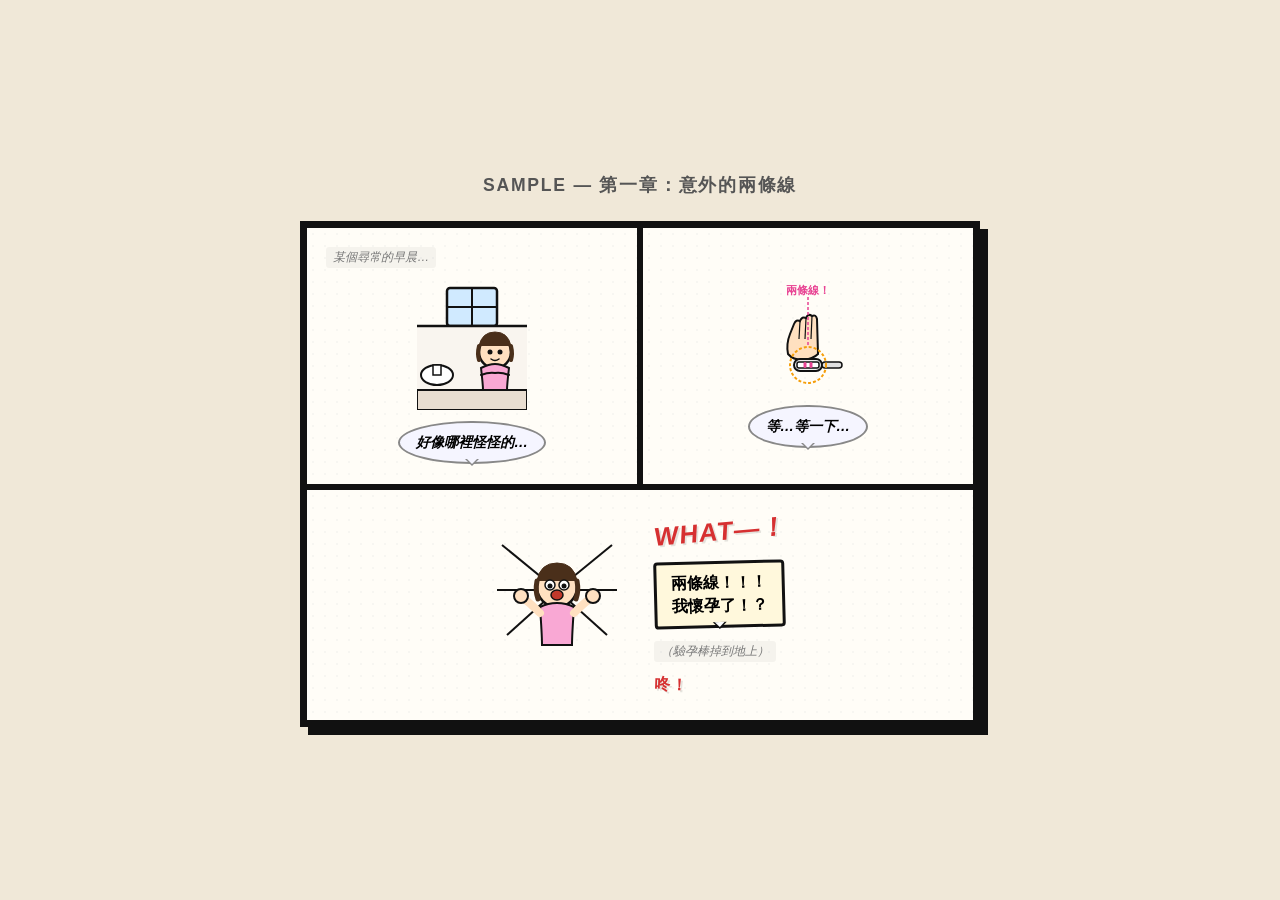
==== sample.html @ 0d5018bb "Add SVG comic sample page (chapter 1, first panel) Sample page showing hand-drawn SVG character styl" ====
<!DOCTYPE html>
<html lang="zh-TW">
<head>
  <meta charset="UTF-8" />
  <meta name="viewport" content="width=device-width, initial-scale=1.0" />
  <title>Sample — 漫畫孕期故事</title>
  <style>
    * { box-sizing: border-box; margin: 0; padding: 0; }

    body {
      background: #f0e8d8;
      display: flex;
      flex-direction: column;
      align-items: center;
      justify-content: center;
      min-height: 100vh;
      font-family: 'Segoe UI', 'PingFang SC', sans-serif;
      padding: 2rem 1rem;
    }

    h1 {
      font-size: 1.1rem;
      color: #555;
      margin-bottom: 1.5rem;
      letter-spacing: 0.1em;
    }

    /* ── 漫畫頁面外框 ── */
    .page {
      background: #fff;
      border: 4px solid #111;
      box-shadow: 8px 8px 0 #111;
      width: 100%;
      max-width: 680px;
      display: grid;
      grid-template-columns: 1fr 1fr;
      grid-template-rows: auto auto;
      gap: 0;
    }

    /* ── 單格 ── */
    .panel {
      border: 3px solid #111;
      padding: 1.2rem;
      display: flex;
      flex-direction: column;
      align-items: center;
      justify-content: center;
      gap: 0.7rem;
      min-height: 220px;
      position: relative;
      background: #fffdf7;
      overflow: hidden;
    }

    /* 跨兩欄的大格 */
    .panel.wide {
      grid-column: span 2;
      min-height: 180px;
      flex-direction: row;
      gap: 2rem;
      padding: 1.5rem 2rem;
    }

    /* 半網點背景裝飾 */
    .panel::before {
      content: '';
      position: absolute;
      inset: 0;
      background-image: radial-gradient(circle, #ccc 1px, transparent 1px);
      background-size: 12px 12px;
      opacity: 0.15;
      pointer-events: none;
    }

    /* ── 對話泡 ── */
    .bubble {
      position: relative;
      background: #fff;
      border: 2.5px solid #111;
      border-radius: 20px;
      padding: 0.45rem 0.9rem;
      font-size: 0.88rem;
      font-weight: 700;
      text-align: center;
      line-height: 1.45;
      max-width: 180px;
      z-index: 1;
    }
    .bubble::after {
      content: '';
      position: absolute;
      bottom: -11px;
      left: 50%;
      transform: translateX(-50%);
      border: 7px solid transparent;
      border-top-color: #111;
    }
    .bubble::before {
      content: '';
      position: absolute;
      bottom: -7px;
      left: 50%;
      transform: translateX(-50%);
      border: 5.5px solid transparent;
      border-top-color: #fff;
      z-index: 1;
    }

    /* 思考泡 */
    .bubble.think {
      border-radius: 50%;
      padding: 0.6rem 1rem;
      font-style: italic;
      background: #f5f5ff;
      border-color: #888;
    }
    .bubble.think::after { border-top-color: #888; }
    .bubble.think::before { border-top-color: #f5f5ff; }

    /* 大叫泡 */
    .bubble.shout {
      border-radius: 4px;
      background: #fff8dc;
      transform: rotate(-1.5deg);
      border-width: 3px;
      font-size: 1rem;
      max-width: 220px;
    }

    /* ── 場景標題 ── */
    .caption {
      font-size: 0.75rem;
      color: #777;
      font-style: italic;
      align-self: flex-start;
      background: rgba(0,0,0,0.04);
      padding: 2px 7px;
      border-radius: 3px;
      z-index: 1;
    }

    /* ── 音效字 ── */
    .sfx {
      font-size: 1.6rem;
      font-weight: 900;
      color: #d63031;
      transform: rotate(-5deg) skewX(-8deg);
      display: inline-block;
      text-shadow: 2px 2px 0 rgba(0,0,0,0.1);
      letter-spacing: 0.05em;
      z-index: 1;
    }

    svg { z-index: 1; }
  </style>
</head>
<body>

  <h1>SAMPLE — 第一章：意外的兩條線</h1>

  <div class="page">

    <!-- 格1：廁所，早晨 -->
    <div class="panel">
      <div class="caption">某個尋常的早晨…</div>
      <!-- 廁所場景 SVG -->
      <svg width="110" height="130" viewBox="0 0 110 130" fill="none" xmlns="http://www.w3.org/2000/svg">
        <!-- 窗戶 -->
        <rect x="30" y="8" width="50" height="38" rx="3" fill="#d0eaff" stroke="#111" stroke-width="2.5"/>
        <line x1="55" y1="8" x2="55" y2="46" stroke="#111" stroke-width="2"/>
        <line x1="30" y1="27" x2="80" y2="27" stroke="#111" stroke-width="2"/>
        <!-- 牆 -->
        <rect x="0" y="46" width="110" height="84" fill="#f9f5ef" stroke="#111" stroke-width="0"/>
        <line x1="0" y1="46" x2="110" y2="46" stroke="#111" stroke-width="2.5"/>
        <!-- 地板 -->
        <rect x="0" y="110" width="110" height="20" fill="#e8ddd0" stroke="#111" stroke-width="2"/>
        <!-- 洗手台輪廓 -->
        <ellipse cx="20" cy="95" rx="16" ry="10" fill="#fff" stroke="#111" stroke-width="2"/>
        <rect x="16" y="85" width="8" height="10" fill="#fff" stroke="#111" stroke-width="1.5"/>
        <!-- 主角：女生半身（媽媽） -->
        <!-- 頭 -->
        <circle cx="78" cy="72" r="16" fill="#ffe0c0" stroke="#111" stroke-width="2.5"/>
        <!-- 頭髮 -->
        <path d="M62 66 Q65 52 78 52 Q91 52 94 66" fill="#4a2f1a" stroke="#4a2f1a" stroke-width="1"/>
        <path d="M62 66 Q60 74 62 80" stroke="#4a2f1a" stroke-width="4" stroke-linecap="round"/>
        <path d="M94 66 Q96 74 94 80" stroke="#4a2f1a" stroke-width="4" stroke-linecap="round"/>
        <!-- 眼睛 -->
        <circle cx="73" cy="72" r="2.5" fill="#111"/>
        <circle cx="83" cy="72" r="2.5" fill="#111"/>
        <!-- 嘴巴：正常 -->
        <path d="M74 79 Q78 82 82 79" stroke="#111" stroke-width="1.5" fill="none" stroke-linecap="round"/>
        <!-- 身體 -->
        <path d="M64 88 Q66 105 66 110 L90 110 Q90 105 92 88 Q84 84 78 84 Q72 84 64 88Z" fill="#f9a8d4" stroke="#111" stroke-width="2"/>
        <!-- 手抱胸 -->
        <path d="M64 95 Q72 92 78 93 Q84 92 92 95" stroke="#111" stroke-width="2" fill="none" stroke-linecap="round"/>
      </svg>
      <div class="bubble think">好像哪裡怪怪的…</div>
    </div>

    <!-- 格2：驗孕棒 -->
    <div class="panel">
      <!-- 驗孕棒特寫 SVG -->
      <svg width="100" height="130" viewBox="0 0 100 130" fill="none" xmlns="http://www.w3.org/2000/svg">
        <!-- 手 -->
        <path d="M30 90 Q28 80 32 70 L36 60 Q38 55 42 57 Q44 52 48 54 Q50 49 54 52 Q58 50 59 55 L60 90 Q55 95 45 96 Q35 96 30 90Z" fill="#ffe0c0" stroke="#111" stroke-width="2"/>
        <!-- 手指分線 -->
        <line x1="42" y1="57" x2="41" y2="75" stroke="#111" stroke-width="1.2"/>
        <line x1="48" y1="54" x2="47" y2="75" stroke="#111" stroke-width="1.2"/>
        <line x1="54" y1="52" x2="53" y2="75" stroke="#111" stroke-width="1.2"/>
        <!-- 驗孕棒主體 -->
        <rect x="36" y="95" width="28" height="12" rx="6" fill="#f0f0f0" stroke="#111" stroke-width="2"/>
        <rect x="64" y="98" width="20" height="6" rx="3" fill="#e0e0e0" stroke="#111" stroke-width="1.5"/>
        <!-- 結果窗 -->
        <rect x="39" y="98" width="22" height="6" rx="2" fill="#fff" stroke="#111" stroke-width="1.5"/>
        <!-- 兩條線！ -->
        <line x1="47" y1="99.5" x2="47" y2="102.5" stroke="#e84393" stroke-width="3" stroke-linecap="round"/>
        <line x1="53" y1="99.5" x2="53" y2="102.5" stroke="#e84393" stroke-width="3" stroke-linecap="round"/>
        <!-- 放大標示 -->
        <circle cx="50" cy="101" r="18" fill="none" stroke="#f59e0b" stroke-width="2" stroke-dasharray="3 2"/>
        <text x="50" y="30" text-anchor="middle" font-size="11" font-weight="bold" fill="#e84393">兩條線！</text>
        <line x1="50" y1="33" x2="50" y2="83" stroke="#e84393" stroke-width="1.5" stroke-dasharray="3 2"/>
      </svg>
      <div class="bubble think">等…等一下…</div>
    </div>

    <!-- 格3（寬格）：驚嚇反應 -->
    <div class="panel wide">
      <!-- 驚嚇媽媽 SVG -->
      <svg width="130" height="140" viewBox="0 0 130 140" fill="none" xmlns="http://www.w3.org/2000/svg">
        <!-- 放射線（shock lines） -->
        <line x1="65" y1="55" x2="10" y2="10" stroke="#111" stroke-width="2"/>
        <line x1="65" y1="55" x2="120" y2="10" stroke="#111" stroke-width="2"/>
        <line x1="65" y1="55" x2="5" y2="55" stroke="#111" stroke-width="2"/>
        <line x1="65" y1="55" x2="125" y2="55" stroke="#111" stroke-width="2"/>
        <line x1="65" y1="55" x2="15" y2="100" stroke="#111" stroke-width="2"/>
        <line x1="65" y1="55" x2="115" y2="100" stroke="#111" stroke-width="2"/>
        <!-- 頭 -->
        <circle cx="65" cy="52" r="20" fill="#ffe0c0" stroke="#111" stroke-width="2.5"/>
        <!-- 頭髮 -->
        <path d="M45 46 Q48 28 65 28 Q82 28 85 46" fill="#4a2f1a" stroke="#4a2f1a" stroke-width="1"/>
        <path d="M45 46 Q43 56 46 64" stroke="#4a2f1a" stroke-width="5" stroke-linecap="round"/>
        <path d="M85 46 Q87 56 84 64" stroke="#4a2f1a" stroke-width="5" stroke-linecap="round"/>
        <!-- 驚嚇眼睛（大圓眼） -->
        <circle cx="58" cy="50" r="5" fill="#fff" stroke="#111" stroke-width="1.5"/>
        <circle cx="72" cy="50" r="5" fill="#fff" stroke="#111" stroke-width="1.5"/>
        <circle cx="58" cy="51" r="2.5" fill="#111"/>
        <circle cx="72" cy="51" r="2.5" fill="#111"/>
        <!-- 張嘴 -->
        <ellipse cx="65" cy="60" rx="6" ry="5" fill="#c0392b" stroke="#111" stroke-width="1.5"/>
        <!-- 身體 -->
        <path d="M48 72 Q50 100 50 110 L80 110 Q80 100 82 72 Q74 68 65 68 Q56 68 48 72Z" fill="#f9a8d4" stroke="#111" stroke-width="2"/>
        <!-- 雙手舉起 -->
        <path d="M48 78 Q38 68 30 62" stroke="#ffe0c0" stroke-width="8" stroke-linecap="round"/>
        <path d="M82 78 Q92 68 100 62" stroke="#ffe0c0" stroke-width="8" stroke-linecap="round"/>
        <!-- 手掌 -->
        <circle cx="29" cy="61" r="7" fill="#ffe0c0" stroke="#111" stroke-width="2"/>
        <circle cx="101" cy="61" r="7" fill="#ffe0c0" stroke="#111" stroke-width="2"/>
      </svg>

      <div style="display:flex; flex-direction:column; gap:0.8rem; align-items:flex-start;">
        <div class="sfx">WHAT—！</div>
        <div class="bubble shout">兩條線！！！<br/>我懷孕了！？</div>
        <div class="caption">（驗孕棒掉到地上）</div>
        <div class="sfx" style="font-size:1rem; transform:rotate(2deg);">咚！</div>
      </div>
    </div>

  </div>

</body>
</html>
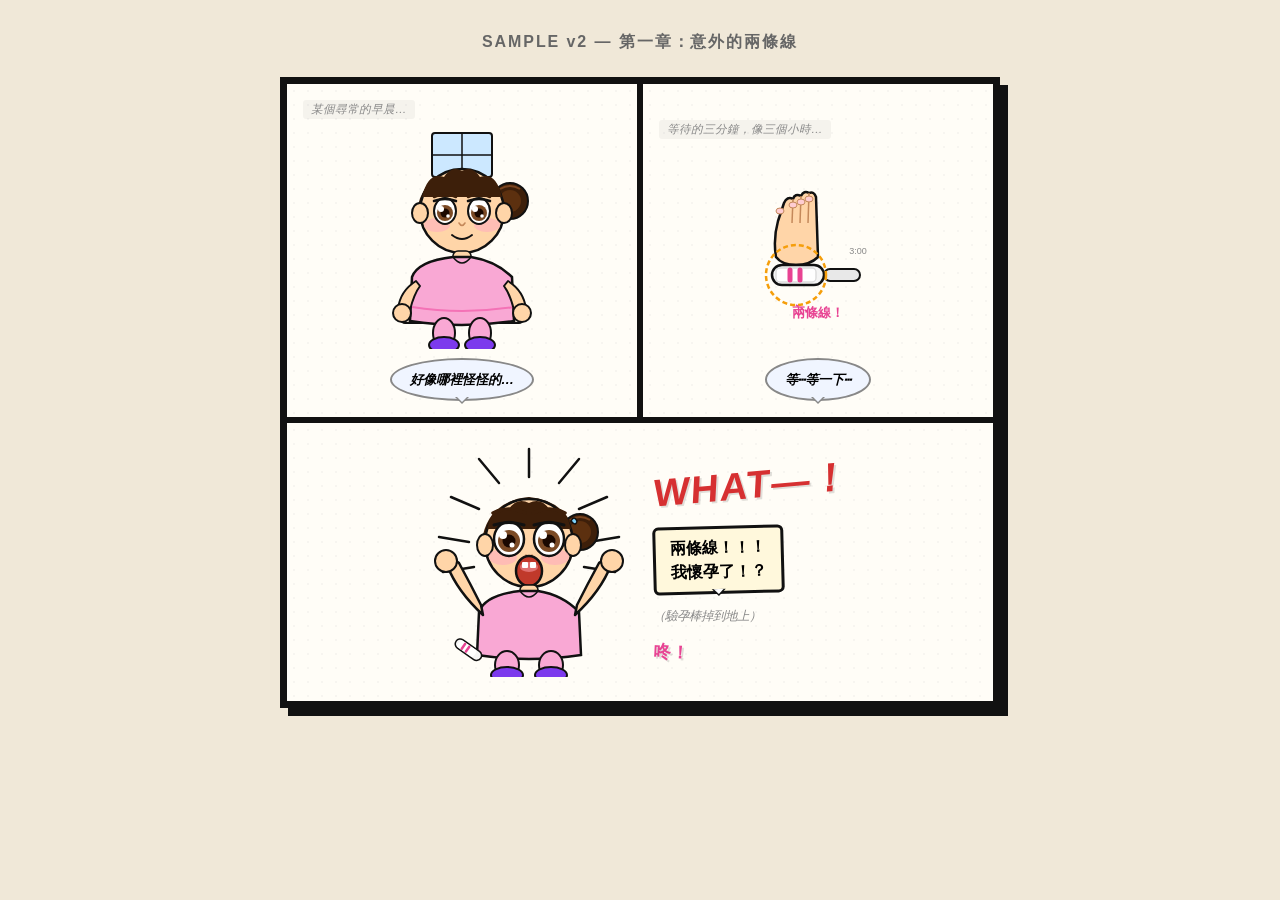
==== commit 1af3e446: "Redesign characters with chibi proportions and manga-style features - Big head (chibi 1:1.5 ratio), " ====
--- a/sample.html
+++ b/sample.html
@@ -3,95 +3,97 @@
 <head>
   <meta charset="UTF-8" />
   <meta name="viewport" content="width=device-width, initial-scale=1.0" />
-  <title>Sample — 漫畫孕期故事</title>
+  <title>Sample v2 — 漫畫孕期故事</title>
   <style>
-    * { box-sizing: border-box; margin: 0; padding: 0; }
+    *, *::before, *::after { box-sizing: border-box; margin: 0; padding: 0; }
 
     body {
       background: #f0e8d8;
+      font-family: 'Segoe UI', 'PingFang SC', sans-serif;
       display: flex;
       flex-direction: column;
       align-items: center;
-      justify-content: center;
-      min-height: 100vh;
-      font-family: 'Segoe UI', 'PingFang SC', sans-serif;
-      padding: 2rem 1rem;
-    }
-
-    h1 {
-      font-size: 1.1rem;
-      color: #555;
-      margin-bottom: 1.5rem;
-      letter-spacing: 0.1em;
-    }
-
-    /* ── 漫畫頁面外框 ── */
+      padding: 2rem 1rem 4rem;
+      gap: 1.5rem;
+    }
+
+    h1 { font-size: 1rem; color: #666; letter-spacing: 0.12em; }
+
     .page {
       background: #fff;
       border: 4px solid #111;
       box-shadow: 8px 8px 0 #111;
       width: 100%;
-      max-width: 680px;
+      max-width: 720px;
       display: grid;
       grid-template-columns: 1fr 1fr;
       grid-template-rows: auto auto;
-      gap: 0;
-    }
-
-    /* ── 單格 ── */
+    }
+
     .panel {
       border: 3px solid #111;
-      padding: 1.2rem;
+      padding: 1rem;
       display: flex;
       flex-direction: column;
       align-items: center;
-      justify-content: center;
-      gap: 0.7rem;
-      min-height: 220px;
+      justify-content: flex-end;
+      gap: 0.6rem;
+      min-height: 280px;
       position: relative;
       background: #fffdf7;
       overflow: hidden;
     }
 
-    /* 跨兩欄的大格 */
-    .panel.wide {
-      grid-column: span 2;
-      min-height: 180px;
-      flex-direction: row;
-      gap: 2rem;
-      padding: 1.5rem 2rem;
-    }
-
-    /* 半網點背景裝飾 */
+    /* subtle dot tone */
     .panel::before {
       content: '';
       position: absolute;
       inset: 0;
-      background-image: radial-gradient(circle, #ccc 1px, transparent 1px);
-      background-size: 12px 12px;
-      opacity: 0.15;
+      background-image: radial-gradient(circle, #bbb 1px, transparent 1px);
+      background-size: 14px 14px;
+      opacity: 0.12;
       pointer-events: none;
     }
 
-    /* ── 對話泡 ── */
+    .panel.wide {
+      grid-column: span 2;
+      flex-direction: row;
+      justify-content: center;
+      align-items: center;
+      gap: 1.5rem;
+      min-height: 260px;
+      padding: 1.5rem 2rem;
+    }
+
+    .caption {
+      font-size: 0.72rem;
+      color: #888;
+      font-style: italic;
+      align-self: flex-start;
+      background: rgba(0,0,0,0.04);
+      padding: 2px 8px;
+      border-radius: 3px;
+      z-index: 1;
+    }
+
+    /* speech bubble */
     .bubble {
       position: relative;
       background: #fff;
       border: 2.5px solid #111;
       border-radius: 20px;
       padding: 0.45rem 0.9rem;
-      font-size: 0.88rem;
-      font-weight: 700;
+      font-size: 0.9rem;
+      font-weight: 800;
       text-align: center;
-      line-height: 1.45;
-      max-width: 180px;
+      line-height: 1.5;
       z-index: 1;
+      max-width: 200px;
     }
     .bubble::after {
       content: '';
       position: absolute;
-      bottom: -11px;
-      left: 50%;
+      bottom: -12px; left: 50%;
       transform: translateX(-50%);
       border: 7px solid transparent;
       border-top-color: #111;
@@ -99,171 +101,297 @@
     .bubble::before {
       content: '';
       position: absolute;
-      bottom: -7px;
-      left: 50%;
+      bottom: -8px; left: 50%;
       transform: translateX(-50%);
       border: 5.5px solid transparent;
       border-top-color: #fff;
       z-index: 1;
     }
-
-    /* 思考泡 */
     .bubble.think {
+      background: #f0f5ff;
+      border-color: #888;
       border-radius: 50%;
-      padding: 0.6rem 1rem;
+      padding: 0.6rem 1.1rem;
       font-style: italic;
-      background: #f5f5ff;
-      border-color: #888;
-    }
-    .bubble.think::after { border-top-color: #888; }
-    .bubble.think::before { border-top-color: #f5f5ff; }
-
-    /* 大叫泡 */
+      font-weight: 600;
+      font-size: 0.82rem;
+    }
+    .bubble.think::after  { border-top-color: #888; }
+    .bubble.think::before { border-top-color: #f0f5ff; }
     .bubble.shout {
-      border-radius: 4px;
       background: #fff8dc;
+      border-width: 3px;
+      border-radius: 6px;
       transform: rotate(-1.5deg);
-      border-width: 3px;
       font-size: 1rem;
-      max-width: 220px;
-    }
-
-    /* ── 場景標題 ── */
-    .caption {
-      font-size: 0.75rem;
-      color: #777;
-      font-style: italic;
-      align-self: flex-start;
-      background: rgba(0,0,0,0.04);
-      padding: 2px 7px;
-      border-radius: 3px;
-      z-index: 1;
-    }
-
-    /* ── 音效字 ── */
+      max-width: 230px;
+    }
+
     .sfx {
-      font-size: 1.6rem;
+      font-size: 2rem;
       font-weight: 900;
       color: #d63031;
       transform: rotate(-5deg) skewX(-8deg);
       display: inline-block;
-      text-shadow: 2px 2px 0 rgba(0,0,0,0.1);
-      letter-spacing: 0.05em;
+      text-shadow: 2px 2px 0 rgba(0,0,0,0.12);
+      letter-spacing: 0.04em;
       z-index: 1;
     }
 
-    svg { z-index: 1; }
+    svg { z-index: 1; flex-shrink: 0; }
   </style>
 </head>
 <body>
 
-  <h1>SAMPLE — 第一章：意外的兩條線</h1>
+  <h1>SAMPLE v2 — 第一章：意外的兩條線</h1>
 
   <div class="page">
 
-    <!-- 格1：廁所，早晨 -->
+    <!-- ===== PANEL 1: 廁所早晨，媽媽正常表情 ===== -->
     <div class="panel">
       <div class="caption">某個尋常的早晨…</div>
-      <!-- 廁所場景 SVG -->
-      <svg width="110" height="130" viewBox="0 0 110 130" fill="none" xmlns="http://www.w3.org/2000/svg">
-        <!-- 窗戶 -->
-        <rect x="30" y="8" width="50" height="38" rx="3" fill="#d0eaff" stroke="#111" stroke-width="2.5"/>
-        <line x1="55" y1="8" x2="55" y2="46" stroke="#111" stroke-width="2"/>
-        <line x1="30" y1="27" x2="80" y2="27" stroke="#111" stroke-width="2"/>
-        <!-- 牆 -->
-        <rect x="0" y="46" width="110" height="84" fill="#f9f5ef" stroke="#111" stroke-width="0"/>
-        <line x1="0" y1="46" x2="110" y2="46" stroke="#111" stroke-width="2.5"/>
-        <!-- 地板 -->
-        <rect x="0" y="110" width="110" height="20" fill="#e8ddd0" stroke="#111" stroke-width="2"/>
-        <!-- 洗手台輪廓 -->
-        <ellipse cx="20" cy="95" rx="16" ry="10" fill="#fff" stroke="#111" stroke-width="2"/>
-        <rect x="16" y="85" width="8" height="10" fill="#fff" stroke="#111" stroke-width="1.5"/>
-        <!-- 主角：女生半身（媽媽） -->
+
+      <svg width="160" height="220" viewBox="0 0 160 220" fill="none" xmlns="http://www.w3.org/2000/svg">
+
+        <!-- 背景：窗戶 -->
+        <rect x="50" y="4" width="60" height="44" rx="3" fill="#cce8ff" stroke="#111" stroke-width="2"/>
+        <line x1="80" y1="4" x2="80" y2="48" stroke="#111" stroke-width="1.5"/>
+        <line x1="50" y1="26" x2="110" y2="26" stroke="#111" stroke-width="1.5"/>
+        <!-- 洗手台 -->
+        <rect x="20" y="180" width="120" height="14" rx="3" fill="#e8ddd0" stroke="#111" stroke-width="2"/>
+        <ellipse cx="80" cy="180" rx="28" ry="10" fill="#f5f0ea" stroke="#111" stroke-width="2"/>
+
+        <!-- ====== 媽媽角色 ====== -->
+
+        <!-- 頭髮後層 -->
+        <path d="M34 88 Q38 44 80 40 Q122 44 126 88" fill="#3d1f0a"/>
+        <!-- 側丸子頭（招牌特徵） -->
+        <circle cx="128" cy="72" r="18" fill="#3d1f0a" stroke="#111" stroke-width="2"/>
+        <circle cx="128" cy="72" r="11" fill="#5c300f"/>
+        <path d="M118 60 Q128 54 138 60" stroke="#7a4520" stroke-width="2" fill="none"/>
+
         <!-- 頭 -->
-        <circle cx="78" cy="72" r="16" fill="#ffe0c0" stroke="#111" stroke-width="2.5"/>
-        <!-- 頭髮 -->
-        <path d="M62 66 Q65 52 78 52 Q91 52 94 66" fill="#4a2f1a" stroke="#4a2f1a" stroke-width="1"/>
-        <path d="M62 66 Q60 74 62 80" stroke="#4a2f1a" stroke-width="4" stroke-linecap="round"/>
-        <path d="M94 66 Q96 74 94 80" stroke="#4a2f1a" stroke-width="4" stroke-linecap="round"/>
-        <!-- 眼睛 -->
-        <circle cx="73" cy="72" r="2.5" fill="#111"/>
-        <circle cx="83" cy="72" r="2.5" fill="#111"/>
-        <!-- 嘴巴：正常 -->
-        <path d="M74 79 Q78 82 82 79" stroke="#111" stroke-width="1.5" fill="none" stroke-linecap="round"/>
-        <!-- 身體 -->
-        <path d="M64 88 Q66 105 66 110 L90 110 Q90 105 92 88 Q84 84 78 84 Q72 84 64 88Z" fill="#f9a8d4" stroke="#111" stroke-width="2"/>
-        <!-- 手抱胸 -->
-        <path d="M64 95 Q72 92 78 93 Q84 92 92 95" stroke="#111" stroke-width="2" fill="none" stroke-linecap="round"/>
+        <circle cx="80" cy="82" r="42" fill="#ffd5a8" stroke="#111" stroke-width="2.5"/>
+
+        <!-- 耳朵 -->
+        <ellipse cx="38" cy="84" rx="8" ry="10" fill="#ffd5a8" stroke="#111" stroke-width="2"/>
+        <ellipse cx="122" cy="84" rx="8" ry="10" fill="#ffd5a8" stroke="#111" stroke-width="2"/>
+
+        <!-- 前瀏海 -->
+        <path d="M40 68 Q46 42 62 48 Q70 36 80 42 Q90 36 98 48 Q114 42 120 68" fill="#3d1f0a"/>
+
+        <!-- 臉頰紅暈 -->
+        <ellipse cx="55" cy="96" rx="13" ry="7" fill="#ffb3ba" opacity="0.7"/>
+        <ellipse cx="105" cy="96" rx="13" ry="7" fill="#ffb3ba" opacity="0.7"/>
+
+        <!-- 左眼 -->
+        <ellipse cx="63" cy="82" rx="11" ry="13" fill="white" stroke="#111" stroke-width="2"/>
+        <circle cx="63" cy="84" r="8" fill="#7b4a25"/>
+        <circle cx="63" cy="84" r="4.5" fill="#1a0800"/>
+        <circle cx="59" cy="80" r="3" fill="white"/>
+        <circle cx="66" cy="87" r="1.8" fill="white"/>
+        <path d="M52 72 Q63 68 74 72" stroke="#111" stroke-width="2.5" fill="none" stroke-linecap="round"/>
+
+        <!-- 右眼 -->
+        <ellipse cx="97" cy="82" rx="11" ry="13" fill="white" stroke="#111" stroke-width="2"/>
+        <circle cx="97" cy="84" r="8" fill="#7b4a25"/>
+        <circle cx="97" cy="84" r="4.5" fill="#1a0800"/>
+        <circle cx="93" cy="80" r="3" fill="white"/>
+        <circle cx="100" cy="87" r="1.8" fill="white"/>
+        <path d="M86 72 Q97 68 108 72" stroke="#111" stroke-width="2.5" fill="none" stroke-linecap="round"/>
+
+        <!-- 眉毛 -->
+        <path d="M52 68 Q63 63 74 68" stroke="#3d1f0a" stroke-width="2.5" fill="none" stroke-linecap="round"/>
+        <path d="M86 68 Q97 63 108 68" stroke="#3d1f0a" stroke-width="2.5" fill="none" stroke-linecap="round"/>
+
+        <!-- 鼻子 -->
+        <path d="M77 94 Q80 99 83 94" stroke="#c4885a" stroke-width="1.5" fill="none" stroke-linecap="round"/>
+
+        <!-- 嘴巴（微笑） -->
+        <path d="M70 106 Q80 114 90 106" stroke="#111" stroke-width="2" fill="none" stroke-linecap="round"/>
+
+        <!-- 頸部 -->
+        <rect x="71" y="122" width="18" height="14" rx="5" fill="#ffd5a8" stroke="#111" stroke-width="1.5"/>
+
+        <!-- 身體（洋裝） -->
+        <path d="M30 148 Q36 132 71 128 L89 128 Q114 132 130 148 L132 192 Q80 200 28 192Z" fill="#f9a8d4" stroke="#111" stroke-width="2.5"/>
+        <path d="M71 128 Q80 140 89 128" stroke="#111" stroke-width="1.5" fill="none"/>
+        <path d="M30 178 Q80 186 132 178" stroke="#f472b6" stroke-width="2" fill="none"/>
+
+        <!-- 左手臂 -->
+        <path d="M34 152 Q18 162 16 180 Q21 186 28 181 Q32 165 38 157Z" fill="#ffd5a8" stroke="#111" stroke-width="2" stroke-linejoin="round"/>
+        <circle cx="20" cy="184" r="9" fill="#ffd5a8" stroke="#111" stroke-width="2"/>
+        <!-- 右手臂 -->
+        <path d="M126 152 Q142 162 144 180 Q139 186 132 181 Q128 165 122 157Z" fill="#ffd5a8" stroke="#111" stroke-width="2" stroke-linejoin="round"/>
+        <circle cx="140" cy="184" r="9" fill="#ffd5a8" stroke="#111" stroke-width="2"/>
+
+        <!-- 腿 -->
+        <ellipse cx="62" cy="204" rx="11" ry="15" fill="#f9a8d4" stroke="#111" stroke-width="2"/>
+        <ellipse cx="98" cy="204" rx="11" ry="15" fill="#f9a8d4" stroke="#111" stroke-width="2"/>
+        <!-- 鞋子（紫色） -->
+        <ellipse cx="62" cy="216" rx="15" ry="8" fill="#7c3aed" stroke="#111" stroke-width="2"/>
+        <ellipse cx="98" cy="216" rx="15" ry="8" fill="#7c3aed" stroke="#111" stroke-width="2"/>
+
       </svg>
+
       <div class="bubble think">好像哪裡怪怪的…</div>
     </div>
 
-    <!-- 格2：驗孕棒 -->
+    <!-- ===== PANEL 2: 驗孕棒特寫 ===== -->
     <div class="panel">
-      <!-- 驗孕棒特寫 SVG -->
-      <svg width="100" height="130" viewBox="0 0 100 130" fill="none" xmlns="http://www.w3.org/2000/svg">
-        <!-- 手 -->
-        <path d="M30 90 Q28 80 32 70 L36 60 Q38 55 42 57 Q44 52 48 54 Q50 49 54 52 Q58 50 59 55 L60 90 Q55 95 45 96 Q35 96 30 90Z" fill="#ffe0c0" stroke="#111" stroke-width="2"/>
+      <div class="caption">等待的三分鐘，像三個小時…</div>
+
+      <svg width="160" height="200" viewBox="0 0 160 200" fill="none" xmlns="http://www.w3.org/2000/svg">
+
+        <!-- 手（拿著驗孕棒） -->
+        <path d="M38 108 Q35 90 40 72 L46 54 Q49 47 55 50 Q57 44 63 47 Q66 41 71 44 Q76 42 78 48 L80 108 Q72 116 58 116 Q44 116 38 108Z" fill="#ffd5a8" stroke="#111" stroke-width="2.5" stroke-linejoin="round"/>
         <!-- 手指分線 -->
-        <line x1="42" y1="57" x2="41" y2="75" stroke="#111" stroke-width="1.2"/>
-        <line x1="48" y1="54" x2="47" y2="75" stroke="#111" stroke-width="1.2"/>
-        <line x1="54" y1="52" x2="53" y2="75" stroke="#111" stroke-width="1.2"/>
-        <!-- 驗孕棒主體 -->
-        <rect x="36" y="95" width="28" height="12" rx="6" fill="#f0f0f0" stroke="#111" stroke-width="2"/>
-        <rect x="64" y="98" width="20" height="6" rx="3" fill="#e0e0e0" stroke="#111" stroke-width="1.5"/>
-        <!-- 結果窗 -->
-        <rect x="39" y="98" width="22" height="6" rx="2" fill="#fff" stroke="#111" stroke-width="1.5"/>
-        <!-- 兩條線！ -->
-        <line x1="47" y1="99.5" x2="47" y2="102.5" stroke="#e84393" stroke-width="3" stroke-linecap="round"/>
-        <line x1="53" y1="99.5" x2="53" y2="102.5" stroke="#e84393" stroke-width="3" stroke-linecap="round"/>
-        <!-- 放大標示 -->
-        <circle cx="50" cy="101" r="18" fill="none" stroke="#f59e0b" stroke-width="2" stroke-dasharray="3 2"/>
-        <text x="50" y="30" text-anchor="middle" font-size="11" font-weight="bold" fill="#e84393">兩條線！</text>
-        <line x1="50" y1="33" x2="50" y2="83" stroke="#e84393" stroke-width="1.5" stroke-dasharray="3 2"/>
+        <line x1="55" y1="50" x2="54" y2="74" stroke="#c4885a" stroke-width="1.5"/>
+        <line x1="63" y1="47" x2="62" y2="74" stroke="#c4885a" stroke-width="1.5"/>
+        <line x1="71" y1="44" x2="70" y2="74" stroke="#c4885a" stroke-width="1.5"/>
+        <!-- 手指甲 -->
+        <ellipse cx="42" cy="62" rx="4" ry="3" fill="#ffcdd2" stroke="#c4885a" stroke-width="1"/>
+        <ellipse cx="55" cy="56" rx="4" ry="3" fill="#ffcdd2" stroke="#c4885a" stroke-width="1"/>
+        <ellipse cx="63" cy="53" rx="4" ry="3" fill="#ffcdd2" stroke="#c4885a" stroke-width="1"/>
+        <ellipse cx="71" cy="50" rx="4" ry="3" fill="#ffcdd2" stroke="#c4885a" stroke-width="1"/>
+
+        <!-- 驗孕棒 -->
+        <rect x="34" y="116" width="52" height="20" rx="10" fill="#f5f5f5" stroke="#111" stroke-width="2.5"/>
+        <rect x="86" y="120" width="36" height="12" rx="6" fill="#e8e8e8" stroke="#111" stroke-width="2"/>
+        <!-- 結果窗口 -->
+        <rect x="38" y="119" width="40" height="14" rx="4" fill="white" stroke="#ddd" stroke-width="1.5"/>
+
+        <!-- 兩條粉紅線！！ -->
+        <line x1="52" y1="121" x2="52" y2="131" stroke="#e84393" stroke-width="5" stroke-linecap="round"/>
+        <line x1="62" y1="121" x2="62" y2="131" stroke="#e84393" stroke-width="5" stroke-linecap="round"/>
+
+        <!-- 放大鏡圓 -->
+        <circle cx="58" cy="126" r="30" fill="none" stroke="#f59e0b" stroke-width="2.5" stroke-dasharray="5 3"/>
+
+        <!-- 放大後的兩條線標示 -->
+        <text x="80" y="168" text-anchor="middle" font-size="13" font-weight="900" fill="#e84393">兩條線！</text>
+        <line x1="58" y1="156" x2="72" y2="164" stroke="#e84393" stroke-width="1.5" stroke-dasharray="3 2"/>
+
+        <!-- 計時器裝飾 -->
+        <text x="120" y="80" text-anchor="middle" font-size="26">⏳</text>
+        <text x="120" y="105" text-anchor="middle" font-size="9" fill="#888">3:00</text>
       </svg>
-      <div class="bubble think">等…等一下…</div>
+
+      <div class="bubble think">等⋯等一下⋯</div>
     </div>
 
-    <!-- 格3（寬格）：驚嚇反應 -->
+    <!-- ===== PANEL 3 (寬格): 驚嚇反應 ===== -->
     <div class="panel wide">
+
       <!-- 驚嚇媽媽 SVG -->
-      <svg width="130" height="140" viewBox="0 0 130 140" fill="none" xmlns="http://www.w3.org/2000/svg">
-        <!-- 放射線（shock lines） -->
-        <line x1="65" y1="55" x2="10" y2="10" stroke="#111" stroke-width="2"/>
-        <line x1="65" y1="55" x2="120" y2="10" stroke="#111" stroke-width="2"/>
-        <line x1="65" y1="55" x2="5" y2="55" stroke="#111" stroke-width="2"/>
-        <line x1="65" y1="55" x2="125" y2="55" stroke="#111" stroke-width="2"/>
-        <line x1="65" y1="55" x2="15" y2="100" stroke="#111" stroke-width="2"/>
-        <line x1="65" y1="55" x2="115" y2="100" stroke="#111" stroke-width="2"/>
+      <svg width="200" height="230" viewBox="0 0 200 230" fill="none" xmlns="http://www.w3.org/2000/svg">
+
+        <!-- 放射衝擊線 -->
+        <g stroke="#111" stroke-width="2.5" stroke-linecap="round">
+          <line x1="100" y1="30" x2="100" y2="2"/>
+          <line x1="130" y1="36" x2="150" y2="12"/>
+          <line x1="150" y1="62" x2="178" y2="50"/>
+          <line x1="70"  y1="36" x2="50"  y2="12"/>
+          <line x1="50"  y1="62" x2="22"  y2="50"/>
+          <line x1="160" y1="95" x2="190" y2="90"/>
+          <line x1="40"  y1="95" x2="10"  y2="90"/>
+          <line x1="155" y1="120" x2="186" y2="125"/>
+          <line x1="45"  y1="120" x2="14"  y2="125"/>
+        </g>
+
+        <!-- 頭髮後層 -->
+        <path d="M52 100 Q56 54 100 50 Q144 54 148 100" fill="#3d1f0a"/>
+        <!-- 側丸子頭 -->
+        <circle cx="151" cy="85" r="18" fill="#3d1f0a" stroke="#111" stroke-width="2"/>
+        <circle cx="151" cy="85" r="11" fill="#5c300f"/>
+        <path d="M141 73 Q151 67 161 73" stroke="#7a4520" stroke-width="2" fill="none"/>
+
         <!-- 頭 -->
-        <circle cx="65" cy="52" r="20" fill="#ffe0c0" stroke="#111" stroke-width="2.5"/>
-        <!-- 頭髮 -->
-        <path d="M45 46 Q48 28 65 28 Q82 28 85 46" fill="#4a2f1a" stroke="#4a2f1a" stroke-width="1"/>
-        <path d="M45 46 Q43 56 46 64" stroke="#4a2f1a" stroke-width="5" stroke-linecap="round"/>
-        <path d="M85 46 Q87 56 84 64" stroke="#4a2f1a" stroke-width="5" stroke-linecap="round"/>
-        <!-- 驚嚇眼睛（大圓眼） -->
-        <circle cx="58" cy="50" r="5" fill="#fff" stroke="#111" stroke-width="1.5"/>
-        <circle cx="72" cy="50" r="5" fill="#fff" stroke="#111" stroke-width="1.5"/>
-        <circle cx="58" cy="51" r="2.5" fill="#111"/>
-        <circle cx="72" cy="51" r="2.5" fill="#111"/>
-        <!-- 張嘴 -->
-        <ellipse cx="65" cy="60" rx="6" ry="5" fill="#c0392b" stroke="#111" stroke-width="1.5"/>
-        <!-- 身體 -->
-        <path d="M48 72 Q50 100 50 110 L80 110 Q80 100 82 72 Q74 68 65 68 Q56 68 48 72Z" fill="#f9a8d4" stroke="#111" stroke-width="2"/>
-        <!-- 雙手舉起 -->
-        <path d="M48 78 Q38 68 30 62" stroke="#ffe0c0" stroke-width="8" stroke-linecap="round"/>
-        <path d="M82 78 Q92 68 100 62" stroke="#ffe0c0" stroke-width="8" stroke-linecap="round"/>
-        <!-- 手掌 -->
-        <circle cx="29" cy="61" r="7" fill="#ffe0c0" stroke="#111" stroke-width="2"/>
-        <circle cx="101" cy="61" r="7" fill="#ffe0c0" stroke="#111" stroke-width="2"/>
+        <circle cx="100" cy="96" r="44" fill="#ffd5a8" stroke="#111" stroke-width="2.5"/>
+
+        <!-- 耳朵 -->
+        <ellipse cx="56" cy="98" rx="8" ry="11" fill="#ffd5a8" stroke="#111" stroke-width="2"/>
+        <ellipse cx="144" cy="98" rx="8" ry="11" fill="#ffd5a8" stroke="#111" stroke-width="2"/>
+
+        <!-- 前瀏海 -->
+        <path d="M58 82 Q64 56 80 62 Q88 50 100 56 Q112 50 120 62 Q136 56 142 82" fill="#3d1f0a"/>
+
+        <!-- 臉頰紅暈 -->
+        <ellipse cx="74" cy="110" rx="14" ry="8" fill="#ffb3ba" opacity="0.75"/>
+        <ellipse cx="126" cy="110" rx="14" ry="8" fill="#ffb3ba" opacity="0.75"/>
+
+        <!-- 左眼（驚嚇：超大） -->
+        <ellipse cx="80" cy="92" rx="15" ry="17" fill="white" stroke="#111" stroke-width="2.5"/>
+        <circle cx="80" cy="94" r="11" fill="#7b4a25"/>
+        <circle cx="80" cy="94" r="6.5" fill="#1a0800"/>
+        <circle cx="74" cy="88" r="4" fill="white"/>
+        <circle cx="83" cy="98" r="2.5" fill="white"/>
+        <!-- 驚嚇粗上睫線 -->
+        <path d="M65 78 Q80 73 95 78" stroke="#111" stroke-width="3" fill="none" stroke-linecap="round"/>
+
+        <!-- 右眼（驚嚇：超大） -->
+        <ellipse cx="120" cy="92" rx="15" ry="17" fill="white" stroke="#111" stroke-width="2.5"/>
+        <circle cx="120" cy="94" r="11" fill="#7b4a25"/>
+        <circle cx="120" cy="94" r="6.5" fill="#1a0800"/>
+        <circle cx="114" cy="88" r="4" fill="white"/>
+        <circle cx="123" cy="98" r="2.5" fill="white"/>
+        <path d="M105 78 Q120 73 135 78" stroke="#111" stroke-width="3" fill="none" stroke-linecap="round"/>
+
+        <!-- 眉毛（高飛上去！） -->
+        <path d="M64 66 Q80 58 96 66" stroke="#3d1f0a" stroke-width="3.5" fill="none" stroke-linecap="round"/>
+        <path d="M104 66 Q120 58 136 66" stroke="#3d1f0a" stroke-width="3.5" fill="none" stroke-linecap="round"/>
+
+        <!-- 鼻子 -->
+        <path d="M97 108 Q100 113 103 108" stroke="#c4885a" stroke-width="1.5" fill="none" stroke-linecap="round"/>
+
+        <!-- 嘴巴（大O，驚叫） -->
+        <ellipse cx="100" cy="124" rx="13" ry="15" fill="#c0392b" stroke="#111" stroke-width="2.5"/>
+        <ellipse cx="100" cy="120" rx="9" ry="5" fill="#e07070"/>
+        <!-- 牙齒 -->
+        <rect x="93" y="115" width="6" height="6" rx="1" fill="white"/>
+        <rect x="101" y="115" width="6" height="6" rx="1" fill="white"/>
+
+        <!-- 汗滴 -->
+        <path d="M142 74 Q145 68 148 74 Q147 80 142 74Z" fill="#7dd3fc" stroke="#111" stroke-width="1.5"/>
+
+        <!-- 頸部 -->
+        <rect x="91" y="138" width="18" height="14" rx="5" fill="#ffd5a8" stroke="#111" stroke-width="1.5"/>
+
+        <!-- 身體（洋裝） -->
+        <path d="M50 165 Q56 148 91 144 L109 144 Q134 148 150 165 L152 208 Q100 216 48 208Z" fill="#f9a8d4" stroke="#111" stroke-width="2.5"/>
+        <path d="M91 144 Q100 156 109 144" stroke="#111" stroke-width="1.5" fill="none"/>
+
+        <!-- 手臂（舉起來！） -->
+        <path d="M54 168 Q28 144 18 118 Q24 110 30 116 Q42 138 52 158Z" fill="#ffd5a8" stroke="#111" stroke-width="2.5" stroke-linejoin="round"/>
+        <circle cx="17" cy="114" r="11" fill="#ffd5a8" stroke="#111" stroke-width="2"/>
+        <path d="M146 168 Q172 144 182 118 Q176 110 170 116 Q158 138 148 158Z" fill="#ffd5a8" stroke="#111" stroke-width="2.5" stroke-linejoin="round"/>
+        <circle cx="183" cy="114" r="11" fill="#ffd5a8" stroke="#111" stroke-width="2"/>
+
+        <!-- 腿 -->
+        <ellipse cx="78" cy="218" rx="12" ry="14" fill="#f9a8d4" stroke="#111" stroke-width="2"/>
+        <ellipse cx="122" cy="218" rx="12" ry="14" fill="#f9a8d4" stroke="#111" stroke-width="2"/>
+        <!-- 鞋子（紫色，招牌） -->
+        <ellipse cx="78" cy="228" rx="16" ry="8" fill="#7c3aed" stroke="#111" stroke-width="2"/>
+        <ellipse cx="122" cy="228" rx="16" ry="8" fill="#7c3aed" stroke="#111" stroke-width="2"/>
+
+        <!-- 掉落的驗孕棒 -->
+        <g transform="translate(30,190) rotate(35)">
+          <rect x="0" y="0" width="30" height="10" rx="5" fill="#f5f5f5" stroke="#111" stroke-width="1.5"/>
+          <rect x="3" y="1" width="20" height="8" rx="2" fill="white"/>
+          <line x1="9" y1="2" x2="9" y2="8" stroke="#e84393" stroke-width="2.5" stroke-linecap="round"/>
+          <line x1="14" y1="2" x2="14" y2="8" stroke="#e84393" stroke-width="2.5" stroke-linecap="round"/>
+        </g>
+
       </svg>
 
-      <div style="display:flex; flex-direction:column; gap:0.8rem; align-items:flex-start;">
-        <div class="sfx">WHAT—！</div>
+      <!-- 文字區 -->
+      <div style="display:flex; flex-direction:column; gap:0.9rem; align-items:flex-start; z-index:1;">
+        <div class="sfx" style="font-size:2.4rem;">WHAT—！</div>
         <div class="bubble shout">兩條線！！！<br/>我懷孕了！？</div>
-        <div class="caption">（驗孕棒掉到地上）</div>
-        <div class="sfx" style="font-size:1rem; transform:rotate(2deg);">咚！</div>
+        <div style="font-size:0.78rem; color:#888; font-style:italic;">（驗孕棒掉到地上）</div>
+        <div class="sfx" style="font-size:1.1rem; transform:rotate(3deg); color:#e84393;">咚！</div>
       </div>
+
     </div>
 
   </div>
